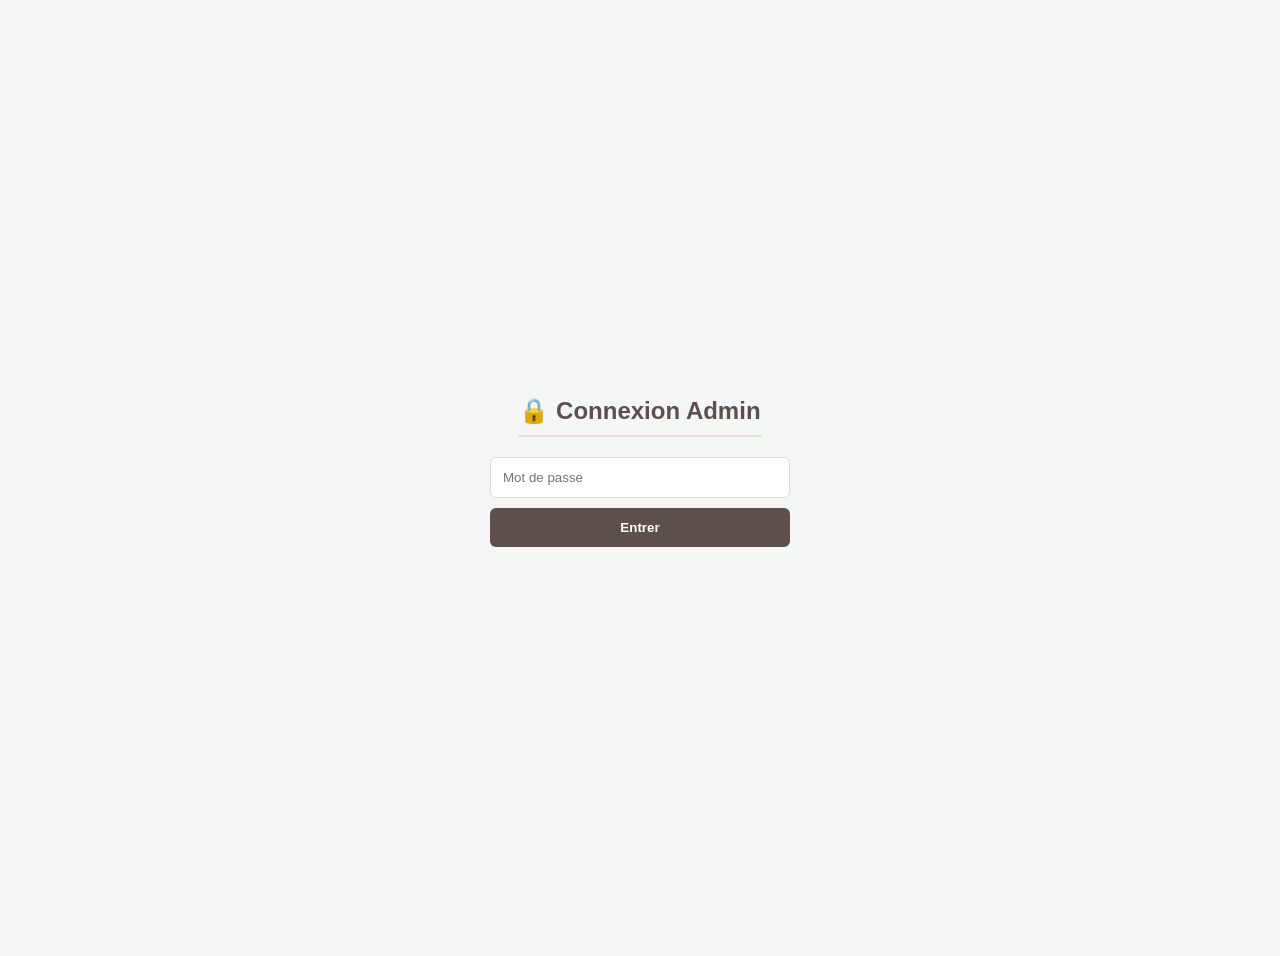
==== admin.html @ 9e7a2211 "initial commit" ====
<!DOCTYPE html>
<html lang="fr">
<head>
    <meta charset="UTF-8">
    <meta name="viewport" content="width=device-width, initial-scale=1.0">
    <title>Administration | sabrina collection</title>
    <style>
        body { font-family: 'Segoe UI', Tahoma, sans-serif; background-color: #f4f7f6; padding: 20px; color: #333; }
        .container { max-width: 950px; margin: auto; }
        .card { background: white; padding: 25px; border-radius: 12px; box-shadow: 0 4px 12px rgba(0,0,0,0.08); margin-bottom: 30px; }
        h2 { color: #5D504C; border-bottom: 2px solid #E6DCD2; padding-bottom: 10px; }
        .form-grid { display: grid; grid-template-columns: 1fr 1fr; gap: 15px; }
        input, textarea, select { width: 100%; padding: 12px; border: 1px solid #ddd; border-radius: 6px; box-sizing: border-box; }
        .full-width { grid-column: span 2; }
        .btn { padding: 12px; border: none; border-radius: 6px; cursor: pointer; font-weight: bold; }
        .btn-save { background: #5D504C; color: white; width: 100%; }
        .btn-edit { background: #ffc107; color: #333; margin-right: 5px; }
        .btn-del { background: #dc3545; color: white; }
        table { width: 100%; border-collapse: collapse; margin-top: 15px; }
        th, td { padding: 15px; text-align: left; border-bottom: 1px solid #eee; }
        .img-thumb { width: 60px; height: 60px; object-fit: cover; border-radius: 8px; }
        #upload-status { font-size: 14px; color: #5D504C; margin-top: 5px; }

        /* قفل الدخول بكلمة مرور */
        #login-screen { display:flex; flex-direction:column; align-items:center; justify-content:center; height:100vh; }
        #login-screen input { max-width: 300px; margin-bottom: 10px; }
        #login-screen button { max-width: 300px; }
        #admin-content { display:none; }

        /* تصميم متجاوب للهاتف */
        @media (max-width: 700px) {
            body { padding: 10px; }
            .form-grid { grid-template-columns: 1fr; }
            .full-width { grid-column: span 1; }
            table, thead, tbody, th, td, tr { display: block; }
            thead { display: none; }
            tr { margin-bottom: 15px; border: 1px solid #eee; border-radius: 8px; padding: 10px; }
            td { border: none; padding: 6px 0; }
            td::before { font-weight: bold; display: block; color: #5D504C; }
        }
    </style>
</head>
<body>

<!-- شاشة تسجيل الدخول -->
<div id="login-screen">
    <h2>🔒 Connexion Admin</h2>
    <input type="password" id="admin-password" placeholder="Mot de passe">
    <button class="btn btn-save" onclick="checkPassword()">Entrer</button>
    <p id="login-error" style="color:red;"></p>
</div>

<!-- محتوى الأدمين -->
<div id="admin-content">
<div class="container">
    <h2>🛠 Panneau d'administration sabrina collection </h2>

    <div class="card">
        <h3>➕ Ajouter / Modifier un produit</h3>
        <form id="product-form" class="form-grid">
            <input type="hidden" id="edit-id" value="">
            <input type="text" id="name" placeholder="Nom du produit" required>
            <input type="number" id="price" placeholder="Prix (DA)" required>
            <input type="text" id="sizes" placeholder="Tailles (ex: S,M,L)">
            <input type="text" id="colors" placeholder="Couleurs (ex: Noir,Beige)">
            <textarea id="description" placeholder="Description détaillée" class="full-width" rows="4"></textarea>

            <label>Image principale:</label>
            <input type="file" id="main-image" accept="image/*">

            <label>Images des couleurs (Sélectionnez plusieurs):</label>
            <input type="file" id="color-images" multiple accept="image/*">
<label>Galerie d'images supplémentaires:</label>
<input type="file" id="gallery-images" multiple accept="image/*">
            <label>Catégorie :</label>
            <select id="product-category">
                <option value="Robes">Robes</option>
                <option value="Abayas">Abayas</option>
                <option value="ensembles">ensembles</option>
            </select>
            <label class="full-width"><input type="checkbox" id="best"> Ajouter aux Best Sellers</label>
            <div id="upload-status" class="full-width"></div>
            <button type="submit" class="btn btn-save full-width">Enregistrer le produit</button>
        </form>
    </div>

    <div class="card">
        <h3>🚚 Commandes reçues</h3>
        <table>
            <thead><tr><th>Client</th><th>Téléphone</th><th>Produits</th><th>Total</th><th>Wilaya</th><th>Statut</th></tr></thead>
            <tbody id="order-list"></tbody>
        </table>
    </div>

    <div class="card">
        <h3>📦 Liste des produits</h3>
        <table>
            <thead><tr><th>Image</th><th>Nom</th><th>Prix</th><th>Actions</th></tr></thead>
            <tbody id="product-list"></tbody>
        </table>
    </div>
</div>
</div>
<script>
    const API_URL = 'https://sabrinacollection.onrender.com';
    const CLOUDINARY_CLOUD_NAME = 'dlpnfgyh4';
    const CLOUDINARY_PRESET = 'my-store';
    const ADMIN_PASSWORD = 'Sabrina2026'; // بدليها بالباسورد اللي تحبيه

    function checkPassword() {
        const entered = document.getElementById('admin-password').value;
        if (entered === ADMIN_PASSWORD) {
            sessionStorage.setItem('isAdmin', 'true');
            document.getElementById('login-screen').style.display = 'none';
            document.getElementById('admin-content').style.display = 'block';
            loadProducts();
            loadOrders();
        } else {
            document.getElementById('login-error').innerText = 'Mot de passe incorrect';
        }
    }

    // إذا كان مسجل دخول من قبل في نفس الجلسة
    if (sessionStorage.getItem('isAdmin') === 'true') {
        document.getElementById('login-screen').style.display = 'none';
        document.getElementById('admin-content').style.display = 'block';
        loadProducts();
        loadOrders();
    }

    let products = [];

    async function loadProducts() {
        const res = await fetch(`${API_URL}/products`);
        products = await res.json();
        render();
    }

 async function uploadToCloudinary(file) {
    const formData = new FormData();
    formData.append('file', file);
    formData.append('upload_preset', CLOUDINARY_PRESET);

    const res = await fetch(`https://api.cloudinary.com/v1_1/${CLOUDINARY_CLOUD_NAME}/image/upload`, {
        method: 'POST',
        body: formData
    });
    const data = await res.json();

    if (!data.secure_url) {
        throw new Error('فشل رفع الصورة');
    }

    // تحويل أي صيغة (خاصة HEIC من آيفون) إلى JPG متوافق مع كل المتصفحات
    const convertedUrl = data.secure_url.replace(/\.\w+$/, '.jpg');
    return convertedUrl;
}

    document.getElementById('product-form').addEventListener('submit', async (e) => {
        e.preventDefault();
        const status = document.getElementById('upload-status');
        const editId = document.getElementById('edit-id').value;
        const mainImgFile = document.getElementById('main-image').files[0];
        const colorFiles = document.getElementById('color-images').files;
        const galleryFiles = document.getElementById('gallery-images').files;

        status.innerText = 'جاري رفع الصور...';

        let mainImg = editId ? products.find(p => p._id === editId).image : '';
        if (mainImgFile) {
            mainImg = await uploadToCloudinary(mainImgFile);
        }

        let colorImgs = editId ? products.find(p => p._id === editId).colorImages : [];
        if (colorFiles.length > 0) {
            colorImgs = [];
            for (let f of colorFiles) {
                const url = await uploadToCloudinary(f);
                colorImgs.push(url);
            }
        }
let galleryImgs = editId ? products.find(p => p._id === editId).gallery : [];
if (galleryFiles.length > 0) {
    galleryImgs = [];
    for (let f of galleryFiles) {
        const url = await uploadToCloudinary(f);
        galleryImgs.push(url);
    }
}
        const product = {
            name: document.getElementById('name').value,
            price: document.getElementById('price').value,
            description: document.getElementById('description').value,
            sizes: document.getElementById('sizes').value.split(','),
            colors: document.getElementById('colors').value.split(','),
            image: mainImg,
            category: document.getElementById('product-category').value,
            colorImages: colorImgs,
            gallery: galleryImgs,
            isBestSeller: document.getElementById('best').checked
        };

        status.innerText = 'جاري الحفظ...';

        if (editId) {
            await fetch(`${API_URL}/products/${editId}`, {
                method: 'PUT',
                headers: { 'Content-Type': 'application/json' },
                body: JSON.stringify(product)
            });
        } else {
            await fetch(`${API_URL}/products`, {
                method: 'POST',
                headers: { 'Content-Type': 'application/json' },
                body: JSON.stringify(product)
            });
        }

        status.innerText = 'تم الحفظ بنجاح!';
        e.target.reset();
        document.getElementById('edit-id').value = '';
        loadProducts();
    });

    function render() {
        document.getElementById('product-list').innerHTML = products.map((p) => `
            <tr>
                <td data-label="Image"><img src="${p.image}" class="img-thumb"></td>
                <td data-label="Nom">${p.name}</td>
                <td data-label="Prix">${p.price} DA</td>
                <td data-label="Actions">
                    <button class="btn btn-edit" onclick="edit('${p._id}')">Modifier</button>
                    <button class="btn btn-del" onclick="del('${p._id}')">Supprimer</button>
                </td>
            </tr>
        `).join('');
    }

    function edit(id) {
        const p = products.find(x => x._id === id);
        document.getElementById('edit-id').value = id;
        document.getElementById('name').value = p.name;
        document.getElementById('price').value = p.price;
        document.getElementById('description').value = p.description;
        document.getElementById('sizes').value = (p.sizes || []).join(',');
        document.getElementById('colors').value = (p.colors || []).join(',');
        document.getElementById('best').checked = p.isBestSeller;
        document.getElementById('product-category').value = p.category;
        window.scrollTo(0, 0);
    }

    async function del(id) {
        if (confirm('Supprimer ce produit ?')) {
            await fetch(`${API_URL}/products/${id}`, { method: 'DELETE' });
            loadProducts();
        }
    }

    async function loadOrders() {
        const res = await fetch(`${API_URL}/orders`);
        const orders = await res.json();
        document.getElementById('order-list').innerHTML = orders.map(o => `
            <tr>
                <td data-label="Client">${o.clientName}</td>
                <td data-label="Téléphone">${o.clientPhone}</td>
                <td data-label="Produits">${o.items.map(i => i.name).join(', ')}</td>
                <td data-label="Total">${o.totalPrice} DA</td>
                <td data-label="Wilaya">${o.wilaya}</td>
                <td data-label="Statut">
                    <select onchange="updateStatus('${o._id}', this.value)">
                        <option value="En cours" ${o.status === 'En cours' ? 'selected' : ''}>En cours</option>
                        <option value="Complet" ${o.status === 'Complet' ? 'selected' : ''}>Complet</option>
                        <option value="Annulé" ${o.status === 'Annulé' ? 'selected' : ''}>Annulé</option>
                    </select>
                </td>
            </tr>
        `).join('');
    }

    async function updateStatus(id, newStatus) {
        await fetch(`${API_URL}/orders/${id}`, {
            method: 'PUT',
            headers: { 'Content-Type': 'application/json' },
            body: JSON.stringify({ status: newStatus })
        });
        loadOrders();
    }
</script>
</body>
</html>
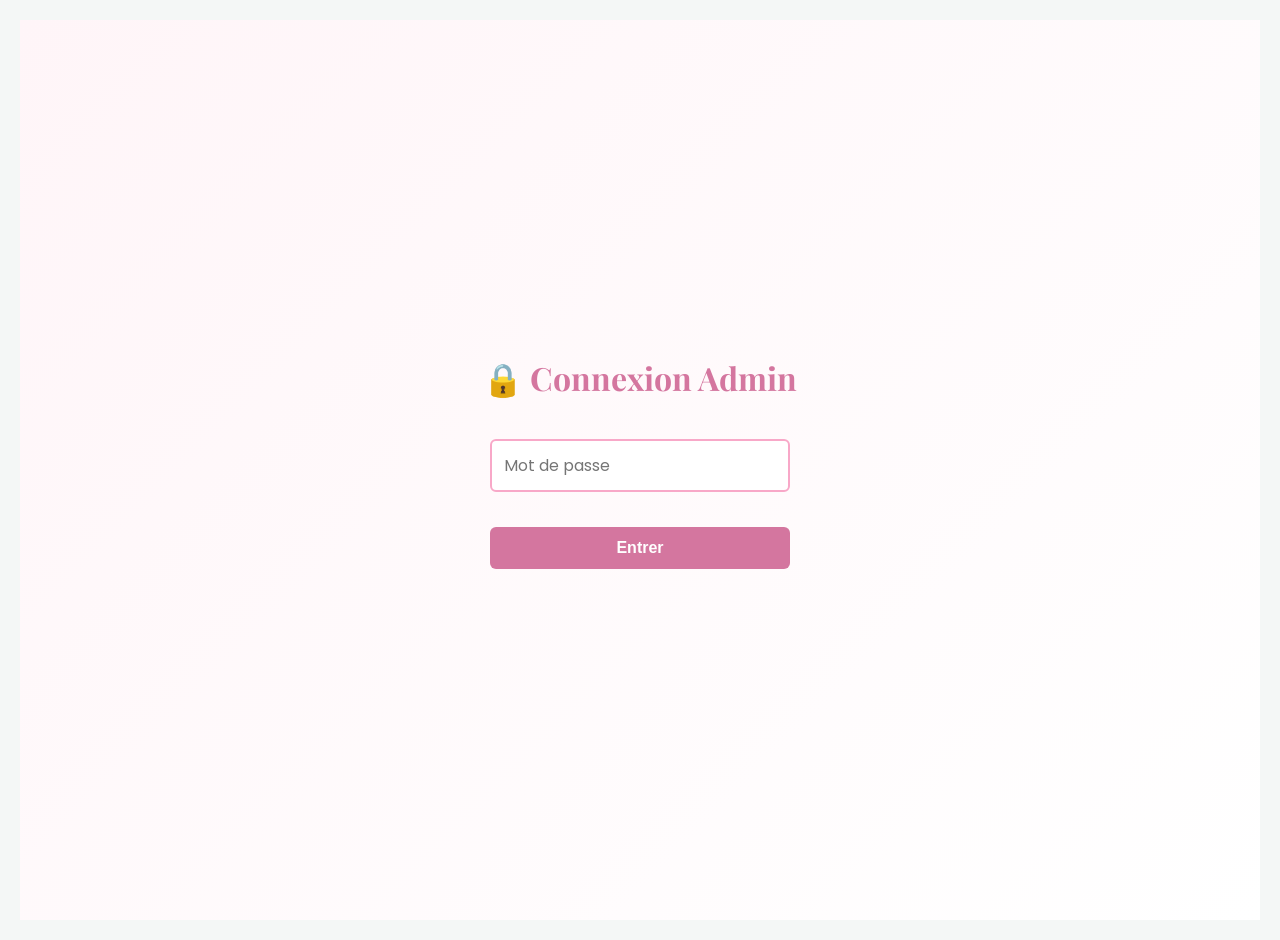
==== commit a0b1f240: "fixing" ====
--- a/admin.html
+++ b/admin.html
@@ -3,109 +3,388 @@
 <head>
     <meta charset="UTF-8">
     <meta name="viewport" content="width=device-width, initial-scale=1.0">
-    <title>Administration | sabrina collection</title>
+    <title>Administration | Amina Collection</title>
+    <link href="https://fonts.googleapis.com/css2?family=Playfair+Display:wght@400;700&family=Poppins:wght@400;500;600;700&display=swap" rel="stylesheet">
     <style>
-        body { font-family: 'Segoe UI', Tahoma, sans-serif; background-color: #f4f7f6; padding: 20px; color: #333; }
-        .container { max-width: 950px; margin: auto; }
-        .card { background: white; padding: 25px; border-radius: 12px; box-shadow: 0 4px 12px rgba(0,0,0,0.08); margin-bottom: 30px; }
-        h2 { color: #5D504C; border-bottom: 2px solid #E6DCD2; padding-bottom: 10px; }
-        .form-grid { display: grid; grid-template-columns: 1fr 1fr; gap: 15px; }
-        input, textarea, select { width: 100%; padding: 12px; border: 1px solid #ddd; border-radius: 6px; box-sizing: border-box; }
-        .full-width { grid-column: span 2; }
-        .btn { padding: 12px; border: none; border-radius: 6px; cursor: pointer; font-weight: bold; }
-        .btn-save { background: #5D504C; color: white; width: 100%; }
-        .btn-edit { background: #ffc107; color: #333; margin-right: 5px; }
-        .btn-del { background: #dc3545; color: white; }
-        table { width: 100%; border-collapse: collapse; margin-top: 15px; }
-        th, td { padding: 15px; text-align: left; border-bottom: 1px solid #eee; }
-        .img-thumb { width: 60px; height: 60px; object-fit: cover; border-radius: 8px; }
-        #upload-status { font-size: 14px; color: #5D504C; margin-top: 5px; }
-
-        /* قفل الدخول بكلمة مرور */
-        #login-screen { display:flex; flex-direction:column; align-items:center; justify-content:center; height:100vh; }
-        #login-screen input { max-width: 300px; margin-bottom: 10px; }
-        #login-screen button { max-width: 300px; }
-        #admin-content { display:none; }
-
-        /* تصميم متجاوب للهاتف */
-        @media (max-width: 700px) {
-            body { padding: 10px; }
-            .form-grid { grid-template-columns: 1fr; }
-            .full-width { grid-column: span 1; }
-            table, thead, tbody, th, td, tr { display: block; }
-            thead { display: none; }
-            tr { margin-bottom: 15px; border: 1px solid #eee; border-radius: 8px; padding: 10px; }
-            td { border: none; padding: 6px 0; }
-            td::before { font-weight: bold; display: block; color: #5D504C; }
+        * {
+            margin: 0;
+            padding: 0;
+            box-sizing: border-box;
+        }
+
+        body {
+            font-family: 'Poppins', sans-serif;
+            background-color: #f4f7f6;
+            color: #333;
+            padding: 20px;
+        }
+
+        .container {
+            max-width: 1200px;
+            margin: auto;
+        }
+
+        .card {
+            background: white;
+            padding: 25px;
+            border-radius: 12px;
+            box-shadow: 0 4px 12px rgba(0, 0, 0, 0.08);
+            margin-bottom: 30px;
+        }
+
+        h2 {
+            color: #D4769F;
+            border-bottom: 2px solid #F8A8C8;
+            padding-bottom: 10px;
+            margin-bottom: 20px;
+            font-family: 'Playfair Display', serif;
+        }
+
+        h3 {
+            color: #D4769F;
+            margin-bottom: 15px;
+            font-size: 1.3rem;
+        }
+
+        .form-grid {
+            display: grid;
+            grid-template-columns: 1fr 1fr;
+            gap: 15px;
+        }
+
+        .form-grid.full {
+            grid-template-columns: 1fr;
+        }
+
+        input, textarea, select {
+            width: 100%;
+            padding: 12px;
+            border: 2px solid #F8A8C8;
+            border-radius: 6px;
+            box-sizing: border-box;
+            font-family: 'Poppins', sans-serif;
+            font-size: 1rem;
+            transition: all 0.3s ease;
+        }
+
+        input:focus, textarea:focus, select:focus {
+            outline: none;
+            border-color: #D4769F;
+            box-shadow: 0 0 0 3px rgba(248, 168, 200, 0.1);
+        }
+
+        .btn {
+            padding: 12px 20px;
+            border: none;
+            border-radius: 6px;
+            cursor: pointer;
+            font-weight: bold;
+            transition: all 0.3s ease;
+            font-size: 1rem;
+        }
+
+        .btn-save {
+            background: #D4769F;
+            color: white;
+            width: 100%;
+            margin-top: 20px;
+        }
+
+        .btn-save:hover {
+            background: #C06080;
+            transform: translateY(-2px);
+            box-shadow: 0 5px 15px rgba(212, 118, 159, 0.3);
+        }
+
+        .btn-edit {
+            background: #ffc107;
+            color: #333;
+            margin-right: 5px;
+        }
+
+        .btn-del {
+            background: #dc3545;
+            color: white;
+        }
+
+        .btn-edit:hover, .btn-del:hover {
+            opacity: 0.8;
+            transform: translateY(-2px);
+        }
+
+        table {
+            width: 100%;
+            border-collapse: collapse;
+            margin-top: 15px;
+        }
+
+        th, td {
+            padding: 15px;
+            text-align: left;
+            border-bottom: 1px solid #eee;
+        }
+
+        th {
+            background: #FFF5F8;
+            color: #D4769F;
+            font-weight: 600;
+        }
+
+        tr:hover {
+            background: #FFF5F8;
+        }
+
+        .img-thumb {
+            width: 60px;
+            height: 60px;
+            object-fit: cover;
+            border-radius: 8px;
+        }
+
+        #upload-status {
+            font-size: 14px;
+            color: #D4769F;
+            margin-top: 10px;
+            font-weight: 600;
+        }
+
+        /* Login Screen */
+        #login-screen {
+            display: flex;
+            flex-direction: column;
+            align-items: center;
+            justify-content: center;
+            height: 100vh;
+            background: linear-gradient(135deg, #FFF5F8 0%, #FFFFFF 100%);
+        }
+
+        #login-screen h2 {
+            border: none;
+            color: #D4769F;
+            font-size: 2rem;
+            margin-bottom: 30px;
+        }
+
+        #login-screen input {
+            max-width: 300px;
+            margin-bottom: 15px;
+        }
+
+        #login-screen .btn-save {
+            max-width: 300px;
+        }
+
+        #login-error {
+            color: #dc3545;
+            margin-top: 15px;
+        }
+
+        #admin-content {
+            display: none;
+        }
+
+        /* Responsive */
+        @media (max-width: 768px) {
+            body {
+                padding: 10px;
+            }
+
+            .form-grid {
+                grid-template-columns: 1fr;
+            }
+
+            table, thead, tbody, th, td, tr {
+                display: block;
+            }
+
+            thead {
+                display: none;
+            }
+
+            tr {
+                margin-bottom: 15px;
+                border: 1px solid #eee;
+                border-radius: 8px;
+                padding: 10px;
+            }
+
+            td {
+                border: none;
+                padding: 6px 0;
+                text-align: right;
+            }
+
+            td:before {
+                font-weight: bold;
+                display: block;
+                color: #D4769F;
+                margin-bottom: 5px;
+            }
+
+            .btn-edit, .btn-del {
+                padding: 8px 12px;
+                font-size: 0.85rem;
+            }
+        }
+
+        label {
+            display: block;
+            font-weight: 600;
+            color: #2C2C2C;
+            margin-bottom: 8px;
+            margin-top: 15px;
+        }
+
+        .checkbox-label {
+            display: flex;
+            align-items: center;
+            margin-top: 15px;
+        }
+
+        .checkbox-label input {
+            width: auto;
+            margin-right: 10px;
+            margin-top: 0;
         }
     </style>
 </head>
 <body>
 
-<!-- شاشة تسجيل الدخول -->
+<!-- Login Screen -->
 <div id="login-screen">
     <h2>🔒 Connexion Admin</h2>
-    <input type="password" id="admin-password" placeholder="Mot de passe">
+    <input type="password" id="admin-password" placeholder="Mot de passe" autocomplete="off">
     <button class="btn btn-save" onclick="checkPassword()">Entrer</button>
-    <p id="login-error" style="color:red;"></p>
+    <p id="login-error"></p>
 </div>
 
-<!-- محتوى الأدمين -->
+<!-- Admin Content -->
 <div id="admin-content">
 <div class="container">
-    <h2>🛠 Panneau d'administration sabrina collection </h2>
-
+    <h2 style="text-align:center; font-size:2rem; margin-bottom:30px;">🛠 Panneau d'Administration - Amina Collection</h2>
+
+    <!-- Add/Edit Product -->
     <div class="card">
-        <h3>➕ Ajouter / Modifier un produit</h3>
+        <h3>➕ Ajouter / Modifier un Produit</h3>
         <form id="product-form" class="form-grid">
             <input type="hidden" id="edit-id" value="">
-            <input type="text" id="name" placeholder="Nom du produit" required>
-            <input type="number" id="price" placeholder="Prix (DA)" required>
-            <input type="text" id="sizes" placeholder="Tailles (ex: S,M,L)">
-            <input type="text" id="colors" placeholder="Couleurs (ex: Noir,Beige)">
-            <textarea id="description" placeholder="Description détaillée" class="full-width" rows="4"></textarea>
-
-            <label>Image principale:</label>
-            <input type="file" id="main-image" accept="image/*">
-
-            <label>Images des couleurs (Sélectionnez plusieurs):</label>
-            <input type="file" id="color-images" multiple accept="image/*">
-<label>Galerie d'images supplémentaires:</label>
-<input type="file" id="gallery-images" multiple accept="image/*">
-            <label>Catégorie :</label>
-            <select id="product-category">
-                <option value="Robes">Robes</option>
-                <option value="Abayas">Abayas</option>
-                <option value="ensembles">ensembles</option>
-            </select>
-            <label class="full-width"><input type="checkbox" id="best"> Ajouter aux Best Sellers</label>
-            <div id="upload-status" class="full-width"></div>
-            <button type="submit" class="btn btn-save full-width">Enregistrer le produit</button>
+            
+            <div class="form-grid full">
+                <div>
+                    <label>Nom du Produit *</label>
+                    <input type="text" id="name" required>
+                </div>
+            </div>
+
+            <div>
+                <label>Prix (DA) *</label>
+                <input type="number" id="price" required>
+            </div>
+
+            <div>
+                <label>Pourcentage de Réduction (%)</label>
+                <input type="number" id="discount" value="0" min="0" max="100">
+            </div>
+
+            <div>
+                <label>Tailles (ex: S,M,L)</label>
+                <input type="text" id="sizes">
+            </div>
+
+            <div>
+                <label>Couleurs (ex: Noir,Beige)</label>
+                <input type="text" id="colors">
+            </div>
+
+            <div class="form-grid full">
+                <div>
+                    <label>Description Détaillée *</label>
+                    <textarea id="description" rows="4" required></textarea>
+                </div>
+            </div>
+
+            <div>
+                <label>Catégorie *</label>
+                <select id="product-category" required>
+                    <option value="">Sélectionnez</option>
+                    <option value="Abayas">Abayas</option>
+                    <option value="Robes">Robes</option>
+                    <option value="Ensembles">Ensembles</option>
+                </select>
+            </div>
+
+            <div>
+                <label>Image Principale *</label>
+                <input type="file" id="main-image" accept="image/*">
+            </div>
+
+            <div class="form-grid full">
+                <div>
+                    <label>Galerie d'Images (plusieurs)</label>
+                    <input type="file" id="gallery-images" multiple accept="image/*">
+                </div>
+            </div>
+
+            <div class="checkbox-label">
+                <input type="checkbox" id="best">
+                <label style="margin: 0;">Ajouter aux Best Sellers</label>
+            </div>
+
+            <div class="checkbox-label">
+                <input type="checkbox" id="sold-out">
+                <label style="margin: 0;">Marquer comme Sold Out</label>
+            </div>
+
+            <div class="form-grid full">
+                <div id="upload-status"></div>
+            </div>
+
+            <button type="submit" class="btn btn-save full">Enregistrer le Produit</button>
         </form>
     </div>
 
+    <!-- Orders -->
     <div class="card">
-        <h3>🚚 Commandes reçues</h3>
+        <h3>🚚 Commandes Reçues</h3>
         <table>
-            <thead><tr><th>Client</th><th>Téléphone</th><th>Produits</th><th>Total</th><th>Wilaya</th><th>Statut</th></tr></thead>
+            <thead>
+                <tr>
+                    <th>Client</th>
+                    <th>Téléphone</th>
+                    <th>Produits</th>
+                    <th>Total</th>
+                    <th>Wilaya</th>
+                    <th>Statut</th>
+                </tr>
+            </thead>
             <tbody id="order-list"></tbody>
         </table>
     </div>
 
+    <!-- Products List -->
     <div class="card">
-        <h3>📦 Liste des produits</h3>
+        <h3>📦 Liste des Produits</h3>
         <table>
-            <thead><tr><th>Image</th><th>Nom</th><th>Prix</th><th>Actions</th></tr></thead>
+            <thead>
+                <tr>
+                    <th>Image</th>
+                    <th>Nom</th>
+                    <th>Prix</th>
+                    <th>Catégorie</th>
+                    <th>Actions</th>
+                </tr>
+            </thead>
             <tbody id="product-list"></tbody>
         </table>
     </div>
 </div>
 </div>
+
 <script>
-    const API_URL = 'https://sabrinacollection.onrender.com';
+    const API_URL = 'https://aminacollection-api.onrender.com';
     const CLOUDINARY_CLOUD_NAME = 'dlpnfgyh4';
-    const CLOUDINARY_PRESET = 'my-store';
-    const ADMIN_PASSWORD = 'Sabrina2026'; // بدليها بالباسورد اللي تحبيه
+    const CLOUDINARY_PRESET = 'aminacollection';
+    const ADMIN_PASSWORD = 'Aminaamina2026';
 
     function checkPassword() {
         const entered = document.getElementById('admin-password').value;
@@ -116,11 +395,10 @@
             loadProducts();
             loadOrders();
         } else {
-            document.getElementById('login-error').innerText = 'Mot de passe incorrect';
-        }
-    }
-
-    // إذا كان مسجل دخول من قبل في نفس الجلسة
+            document.getElementById('login-error').innerText = '❌ Mot de passe incorrect';
+        }
+    }
+
     if (sessionStorage.getItem('isAdmin') === 'true') {
         document.getElementById('login-screen').style.display = 'none';
         document.getElementById('admin-content').style.display = 'block';
@@ -131,95 +409,95 @@
     let products = [];
 
     async function loadProducts() {
-        const res = await fetch(`${API_URL}/products`);
-        products = await res.json();
-        render();
-    }
-
- async function uploadToCloudinary(file) {
-    const formData = new FormData();
-    formData.append('file', file);
-    formData.append('upload_preset', CLOUDINARY_PRESET);
-
-    const res = await fetch(`https://api.cloudinary.com/v1_1/${CLOUDINARY_CLOUD_NAME}/image/upload`, {
-        method: 'POST',
-        body: formData
-    });
-    const data = await res.json();
-
-    if (!data.secure_url) {
-        throw new Error('فشل رفع الصورة');
-    }
-
-    // تحويل أي صيغة (خاصة HEIC من آيفون) إلى JPG متوافق مع كل المتصفحات
-    const convertedUrl = data.secure_url.replace(/\.\w+$/, '.jpg');
-    return convertedUrl;
-}
+        try {
+            const res = await fetch(`${API_URL}/products`);
+            products = await res.json();
+            render();
+        } catch (error) {
+            console.error('Erreur:', error);
+        }
+    }
+
+    async function uploadToCloudinary(file) {
+        const formData = new FormData();
+        formData.append('file', file);
+        formData.append('upload_preset', CLOUDINARY_PRESET);
+
+        const res = await fetch(`https://api.cloudinary.com/v1_1/${CLOUDINARY_CLOUD_NAME}/image/upload`, {
+            method: 'POST',
+            body: formData
+        });
+        const data = await res.json();
+
+        if (!data.secure_url) {
+            throw new Error('Upload échoué');
+        }
+
+        return data.secure_url;
+    }
 
     document.getElementById('product-form').addEventListener('submit', async (e) => {
         e.preventDefault();
         const status = document.getElementById('upload-status');
         const editId = document.getElementById('edit-id').value;
         const mainImgFile = document.getElementById('main-image').files[0];
-        const colorFiles = document.getElementById('color-images').files;
         const galleryFiles = document.getElementById('gallery-images').files;
 
-        status.innerText = 'جاري رفع الصور...';
+        status.innerText = '⏳ Traitement...';
 
         let mainImg = editId ? products.find(p => p._id === editId).image : '';
         if (mainImgFile) {
             mainImg = await uploadToCloudinary(mainImgFile);
         }
 
-        let colorImgs = editId ? products.find(p => p._id === editId).colorImages : [];
-        if (colorFiles.length > 0) {
-            colorImgs = [];
-            for (let f of colorFiles) {
+        let galleryImgs = editId ? products.find(p => p._id === editId).gallery || [] : [];
+        if (galleryFiles.length > 0) {
+            galleryImgs = [];
+            for (let f of galleryFiles) {
                 const url = await uploadToCloudinary(f);
-                colorImgs.push(url);
-            }
-        }
-let galleryImgs = editId ? products.find(p => p._id === editId).gallery : [];
-if (galleryFiles.length > 0) {
-    galleryImgs = [];
-    for (let f of galleryFiles) {
-        const url = await uploadToCloudinary(f);
-        galleryImgs.push(url);
-    }
-}
+                galleryImgs.push(url);
+            }
+        }
+
         const product = {
             name: document.getElementById('name').value,
-            price: document.getElementById('price').value,
+            price: parseInt(document.getElementById('price').value),
+            discountPercentage: parseInt(document.getElementById('discount').value) || 0,
             description: document.getElementById('description').value,
-            sizes: document.getElementById('sizes').value.split(','),
-            colors: document.getElementById('colors').value.split(','),
+            sizes: document.getElementById('sizes').value.split(',').map(s => s.trim()).filter(s => s),
+            colors: document.getElementById('colors').value.split(',').map(c => c.trim()).filter(c => c),
             image: mainImg,
             category: document.getElementById('product-category').value,
-            colorImages: colorImgs,
             gallery: galleryImgs,
-            isBestSeller: document.getElementById('best').checked
+            isBestSeller: document.getElementById('best').checked,
+            isSoldOut: document.getElementById('sold-out').checked
         };
 
-        status.innerText = 'جاري الحفظ...';
-
-        if (editId) {
-            await fetch(`${API_URL}/products/${editId}`, {
-                method: 'PUT',
-                headers: { 'Content-Type': 'application/json' },
-                body: JSON.stringify(product)
-            });
-        } else {
-            await fetch(`${API_URL}/products`, {
-                method: 'POST',
-                headers: { 'Content-Type': 'application/json' },
-                body: JSON.stringify(product)
-            });
-        }
-
-        status.innerText = 'تم الحفظ بنجاح!';
-        e.target.reset();
-        document.getElementById('edit-id').value = '';
-        loadProducts();
+        status.innerText = '💾 Enregistrement...';
+
+        try {
+            if (editId) {
+                await fetch(`${API_URL}/products/${editId}`, {
+                    method: 'PUT',
+                    headers: { 'Content-Type': 'application/json' },
+                    body: JSON.stringify(product)
+                });
+            } else {
+                await fetch(`${API_URL}/products`, {
+                    method: 'POST',
+                    headers: { 'Content-Type': 'application/json' },
+                    body: JSON.stringify(product)
+                });
+            }
+
+            status.innerText = '✅ Produit enregistré!';
+            e.target.reset();
+            document.getElementById('edit-id').value = '';
+            document.getElementById('sold-out').checked = false;
+            loadProducts();
+        } catch (error) {
+            status.innerText = '❌ Erreur: ' + error.message;
+        }
     });
 
     function render() {
@@ -227,7 +505,8 @@
             <tr>
                 <td data-label="Image"><img src="${p.image}" class="img-thumb"></td>
                 <td data-label="Nom">${p.name}</td>
-                <td data-label="Prix">${p.price} DA</td>
+                <td data-label="Prix">${p.price} DA ${p.discountPercentage ? `(-${p.discountPercentage}%)` : ''}</td>
+                <td data-label="Catégorie">${p.category}</td>
                 <td data-label="Actions">
                     <button class="btn btn-edit" onclick="edit('${p._id}')">Modifier</button>
                     <button class="btn btn-del" onclick="del('${p._id}')">Supprimer</button>
@@ -241,50 +520,65 @@
         document.getElementById('edit-id').value = id;
         document.getElementById('name').value = p.name;
         document.getElementById('price').value = p.price;
+        document.getElementById('discount').value = p.discountPercentage || 0;
         document.getElementById('description').value = p.description;
-        document.getElementById('sizes').value = (p.sizes || []).join(',');
-        document.getElementById('colors').value = (p.colors || []).join(',');
-        document.getElementById('best').checked = p.isBestSeller;
+        document.getElementById('sizes').value = (p.sizes || []).join(', ');
+        document.getElementById('colors').value = (p.colors || []).join(', ');
+        document.getElementById('best').checked = p.isBestSeller || false;
+        document.getElementById('sold-out').checked = p.isSoldOut || false;
         document.getElementById('product-category').value = p.category;
         window.scrollTo(0, 0);
     }
 
     async function del(id) {
-        if (confirm('Supprimer ce produit ?')) {
-            await fetch(`${API_URL}/products/${id}`, { method: 'DELETE' });
-            loadProducts();
+        if (confirm('Êtes-vous sûr de vouloir supprimer ce produit?')) {
+            try {
+                await fetch(`${API_URL}/products/${id}`, { method: 'DELETE' });
+                loadProducts();
+            } catch (error) {
+                alert('Erreur: ' + error.message);
+            }
         }
     }
 
     async function loadOrders() {
-        const res = await fetch(`${API_URL}/orders`);
-        const orders = await res.json();
-        document.getElementById('order-list').innerHTML = orders.map(o => `
-            <tr>
-                <td data-label="Client">${o.clientName}</td>
-                <td data-label="Téléphone">${o.clientPhone}</td>
-                <td data-label="Produits">${o.items.map(i => i.name).join(', ')}</td>
-                <td data-label="Total">${o.totalPrice} DA</td>
-                <td data-label="Wilaya">${o.wilaya}</td>
-                <td data-label="Statut">
-                    <select onchange="updateStatus('${o._id}', this.value)">
-                        <option value="En cours" ${o.status === 'En cours' ? 'selected' : ''}>En cours</option>
-                        <option value="Complet" ${o.status === 'Complet' ? 'selected' : ''}>Complet</option>
-                        <option value="Annulé" ${o.status === 'Annulé' ? 'selected' : ''}>Annulé</option>
-                    </select>
-                </td>
-            </tr>
-        `).join('');
+        try {
+            const res = await fetch(`${API_URL}/orders`);
+            const orders = await res.json();
+            document.getElementById('order-list').innerHTML = orders.map(o => `
+                <tr>
+                    <td data-label="Client">${o.clientName}</td>
+                    <td data-label="Téléphone">${o.clientPhone}</td>
+                    <td data-label="Produits">${o.items.map(i => i.name).join(', ')}</td>
+                    <td data-label="Total">${o.totalPrice} DA</td>
+                    <td data-label="Wilaya">${o.wilaya}</td>
+                    <td data-label="Statut">
+                        <select onchange="updateStatus('${o._id}', this.value)">
+                            <option value="En cours" ${o.status === 'En cours' ? 'selected' : ''}>En cours</option>
+                            <option value="Complet" ${o.status === 'Complet' ? 'selected' : ''}>Complet</option>
+                            <option value="Annulé" ${o.status === 'Annulé' ? 'selected' : ''}>Annulé</option>
+                        </select>
+                    </td>
+                </tr>
+            `).join('');
+        } catch (error) {
+            console.error('Erreur:', error);
+        }
     }
 
     async function updateStatus(id, newStatus) {
-        await fetch(`${API_URL}/orders/${id}`, {
-            method: 'PUT',
-            headers: { 'Content-Type': 'application/json' },
-            body: JSON.stringify({ status: newStatus })
-        });
-        loadOrders();
+        try {
+            await fetch(`${API_URL}/orders/${id}`, {
+                method: 'PUT',
+                headers: { 'Content-Type': 'application/json' },
+                body: JSON.stringify({ status: newStatus })
+            });
+            loadOrders();
+        } catch (error) {
+            alert('Erreur: ' + error.message);
+        }
     }
 </script>
+
 </body>
 </html>
